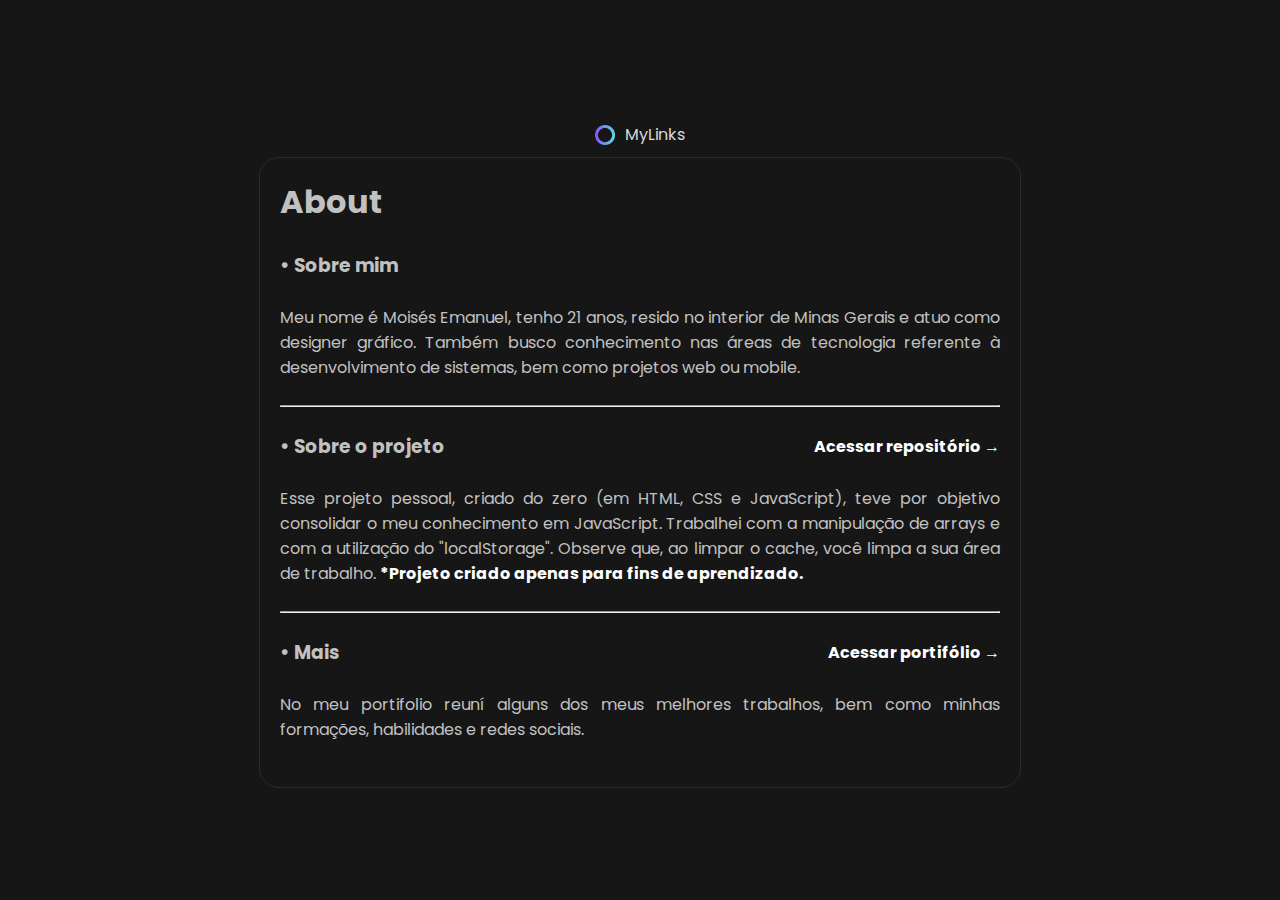
==== sobre.html @ e0e054c8 "Add files via upload" ====
<!DOCTYPE html>
<html lang="pt-br">
<head>
    <meta charset="UTF-8">
    <meta name="viewport" content="width=device-width, initial-scale=1.0">
    <link rel="preconnect" href="https://fonts.googleapis.com">
    <link rel="preconnect" href="https://fonts.gstatic.com" crossorigin>
    <link href="https://fonts.googleapis.com/css2?family=Poppins&display=swap" rel="stylesheet">
    <link rel="shortcut icon" href="img/icone.ico"/>
    <title>MyLinks</title>
    <link rel="stylesheet" href="style.css">
</head>

<body>
    <header class="titulo_pag">
        <img class="girando_icone" src="img/icone.ico">
        <p>MyLinks</p>
        <a class="info" href="index.html" style="width: auto; padding: 0 6px; font-size: 14px;">Voltar</a>
    </header>
    <div class="box_lista" style="padding: 20px; flex-direction: column;">
        <h1>About</h1><br>
        <h3>• Sobre mim</h3><br>
        <p>Meu nome é Moisés Emanuel, tenho 21 anos, resido no interior de Minas Gerais e atuo como designer gráfico. Também busco conhecimento nas áreas de tecnologia referente à desenvolvimento de sistemas, bem como projetos web ou mobile.</p><br><hr><br>
        <div class="subtitulo_sobre"><h3>• Sobre o projeto</h3><a class="link_portifolio" href="https://github.com/moimanu/MyLinks" target="_blank">Acessar repositório →</a></div><br>
        <p>Esse projeto pessoal, criado do zero (em HTML, CSS e JavaScript), teve por objetivo consolidar o meu conhecimento em JavaScript. Trabalhei com a manipulação de arrays e com a utilização do "localStorage". Observe que, ao limpar o cache, você limpa a sua área de trabalho. <strong style="color: white;">*Projeto criado apenas para fins de aprendizado.</strong></p><br><hr><br>
        <div class="subtitulo_sobre"><h3>• Mais</h3><a class="link_portifolio" href="https://moisesemanuel.vercel.app" target="”_blank”">Acessar portifólio →</a></div><br>
        <p>No meu portifolio reuní alguns dos meus melhores trabalhos, bem como minhas formações, habilidades e redes sociais.</p><br>
    </div>
    <script src="script.js"></script>
</body>
</html>
---- style.css ----
:root {
    --tamanho-bt-site: 150px;
}

* {
    margin: 0;
    padding: 0;
    font-family: Poppins;
}

html {
    height: 100%;
}

body {
    display: flex;
    flex-direction: column;
    justify-content: center;
    align-items: center;
    height: 100%;
    margin: 0;
    background-color: #161616;
}

/*CABECALHO*/

    .titulo_pag {
        padding: 10px;
        box-sizing: border-box;
        display: flex;
        align-items: center;
    }

    .titulo_pag p {
        font-size: 16px;
        margin: 0 0 0 10px;
        color: rgb(217, 217, 217);
    }

    .titulo_pag p:hover {
        cursor: default;
    }

    .titulo_pag:hover .info {
        display: flex;
    }

    .titulo_pag:hover .bt_editar {
        display: flex;
    }

    @keyframes loading {
        0% {
            transform: rotate(0);
        }
        100% {
            transform: rotate(360deg);
        }
    }

    .girando_icone {
        animation: loading 0.3s linear infinite;
        width: 20px;
        height: 20px;
    }

    .titulo_pag .info {
        display: none;
        justify-content: center;
        align-items: center;
        width: 18px;
        height: 18px;
        border-radius: 40px;
        background-color: white;
        color: black;
        font-weight: bold;
        margin-left: 15px;
        text-decoration: none;
    }

    .titulo_pag .info:hover {
        cursor: pointer;
        filter: opacity(70%);
    }

    .bt_editar {
        display: none;
        margin-left: 15px;
        transition: 0.5s;
    }
    
    .bt_editar img {
        width: 13px;
        filter: invert(1);
    }
    
    .bt_editar:hover {
        cursor: pointer;
        filter: opacity(70%);
    }

    .bt_editar:active {
        filter: brightness(10);
        transform: rotate(20deg);
        transition: 0.1s;
    }

/*CABECALHO FIM*/

/*LISTA*/

    .box_lista {
        display: flex;
        flex-wrap: wrap;
        flex-direction: row;
        max-width: 762px;
        border: solid 1px #2a2a2a;
        border-radius: 20px;
        box-sizing: border-box;
        color: #c1c1c1;
        text-align: justify;
    }

    .box_lista:hover .ancora {
        filter: opacity(0.4);
    }

    /*CHECKBOX EDITAR*/

        #checkbox_editar {
            display: none;
        }

        #checkbox_editar:checked ~ .item_lista {
            display: none;
        }

        #checkbox_editar:checked ~ .bt_excluir {
            display: flex;
            opacity: 100%;
            transition: 0.5s;
        }
        
    /*CHECKBOX EDITAR FIM*/

    /*BOX FORMULARIO*/

        #box_formulario {
            display: flex;
            list-style: none;
        }
        
        .box_formulario_div {
            width: var(--tamanho-bt-site);
            height: var(--tamanho-bt-site);
            margin: 20px;
            padding: 15px;
            box-sizing: border-box;
            border: #626262 solid 1px;
            border-radius: 20px;
        }

        #novo_botao_form {
            justify-content: space-between;
            display: flex;
            flex-direction: column;
            height: 100%;
        }

        /*ITENS ADICIONADOS*/

            .item_lista {
                list-style: none;
            }
            
            .ancora {
                display: block;
                width: var(--tamanho-bt-site);
                height: var(--tamanho-bt-site);
                margin: 20px;
                border-radius: 20px;
                box-shadow: 6px 6px 5px 0px #0000004f;
                transition: 0.3s;
            }

            #ancora_id:hover {
                transform: translate(0px,-6px);
                transition: 0.3s;
                cursor: pointer;
                filter: opacity(1);
            }

            .ancora_imagem {
                width: var(--tamanho-bt-site);
                height: var(--tamanho-bt-site);
                object-fit: cover;
                border-radius: 20px;
            }

            .bt_excluir {
                display: none;
                width: var(--tamanho-bt-site);
                height: var(--tamanho-bt-site);
                margin: 20px;
                border-radius: 22px;
                box-shadow: 6px 6px 5px 0px #0000004f;
                transition: 0.3s;
                background-size: 100%;
                border: none;
            }

            .bt_excluir:active {
                transform: scale(1.1);
                transition: 0.3s;
            }
            
            .bt_excluir:hover .icone_lixo_box {
                border: white solid;
                box-sizing: border-box;
                cursor: pointer;
                backdrop-filter: blur(8px);
            }
            
            .bt_excluir:hover .icone_lixo {
                display: block;
            }

            .fundo {
                border-radius: 20px;
                width: var(--tamanho-bt-site);
                height: var(--tamanho-bt-site);
                object-fit: cover;
                filter: brightness(0.1);
                background-color: black;
            }
            
            .icone_lixo_box {
                position: absolute;
                width: var(--tamanho-bt-site);
                height: var(--tamanho-bt-site);
                display: flex;
                align-items: center;
                justify-content: center;
                color: white;
                font-weight: bold;
                border-radius: 20px;
            }
            
            .icone_lixo {
                width: 50px;
                filter: invert(1);
            }

        /*ITENS ADICIONADOS FIM*/

        /*BOTAO FORMULARIO*/

            .inputs {
                width: 100%;
                font-size: 12px;
                background-color: transparent;
                border: solid #626262 1px;
                padding: 5px;
                box-sizing: border-box;
                border-radius: 10px;
                color: white;
            }

            .bt_adicionar {
                width: 100%;
                padding: 5px;
                border-radius: 10px;
                background-color: transparent;
                color: white;
                border: solid 1px white;
                font-weight: bold;
            }

            .bt_adicionar:hover {
                background-color: white;
                color: #161616;
                cursor: pointer;
            }

        /*BOTAO FORMULARIO FIM*/

    /*BOX FORMULARIO FIM*/

    /*SOBRE*/

        .subtitulo_sobre {
            display: flex; 
            flex-direction: row; 
            text-align: center; 
            align-items: center; 
            justify-content: space-between;
        }

        .link_portifolio {
            color: white;
            text-decoration: none;
            font-weight: bold;
        }

        .link_portifolio:hover {
            filter: opacity(70%);
        }

    /*SOBRE*/

/*LISTA FIM*/

@media screen and (max-width: 830px) {

    :root {
        --tamanho-bt-site: 120px;
    }

    .box_lista {
        margin: 0 20px;
        justify-content: center;
        max-width: 572px;
    }
}

@media screen and (max-width: 610px) {

    body {
        height: auto;
    }
    
    .titulo_pag{
        width: 100%;
        justify-content: center;
        padding: 20px;
        background-color: #212121;
    }

    .box_lista {
        margin: 20px;
        border: none;
        width: 100%;
    }
    
    #box_formulario {
        width: 80%;
    }

    .box_formulario_div {
        padding: 10px;
        width: 100%;
    }

    .bt_editar:hover {
        filter: opacity(100%);
    }

    .box_lista:hover .ancora {
        filter: opacity(100%);
    }

    #ancora_id:active {
        transform: translate(0px,-6px);
        transition: 0.3s;
        cursor: pointer;
        filter: opacity(1);
    }

    .subtitulo_sobre {
        flex-direction: column;
        align-items: baseline;
    }
}
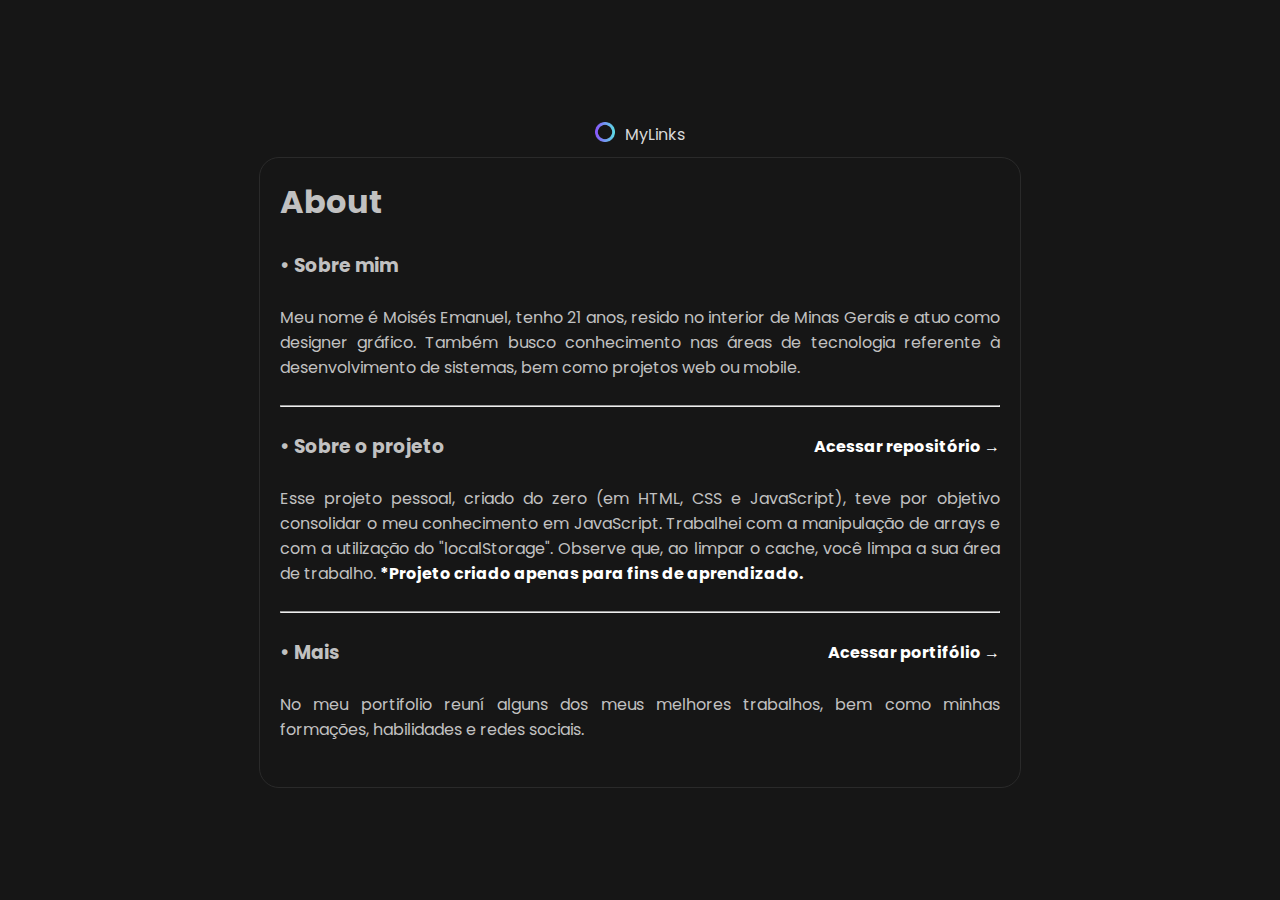
==== commit 7bcc2656: "Add files via upload" ====
--- a/sobre.html
+++ b/sobre.html
@@ -13,8 +13,10 @@
 
 <body>
     <header class="titulo_pag">
-        <img class="girando_icone" src="img/icone.ico">
-        <p>MyLinks</p>
+        <div>
+            <img class="girando_icone" src="img/icone.ico">
+            <p>MyLinks</p>  
+        </div>  
         <a class="info" href="index.html" style="width: auto; padding: 0 6px; font-size: 14px;">Voltar</a>
     </header>
     <div class="box_lista" style="padding: 20px; flex-direction: column;">
--- a/style.css
+++ b/style.css
@@ -29,6 +29,11 @@
         box-sizing: border-box;
         display: flex;
         align-items: center;
+    }
+
+    .titulo_pag div{
+        display: flex;
+        flex-direction: row;
     }
 
     .titulo_pag p {
@@ -87,10 +92,12 @@
         display: none;
         margin-left: 15px;
         transition: 0.5s;
+        align-items: center;
     }
     
     .bt_editar img {
         width: 13px;
+        height: 13px;
         filter: invert(1);
     }
     
@@ -319,7 +326,17 @@
     .box_lista {
         margin: 0 20px;
         justify-content: center;
-        max-width: 572px;
+        max-width: 482px;
+    }
+
+    .inputs {
+        font-size: 8px;
+        padding: 3px;
+    }
+
+    .bt_adicionar {
+        font-size: 8px;
+        padding: 3px;
     }
 }
 
@@ -331,9 +348,17 @@
     
     .titulo_pag{
         width: 100%;
-        justify-content: center;
+        justify-content: space-between;
         padding: 20px;
         background-color: #212121;
+    }
+
+    .bt_editar {
+        display: flex;
+    }
+
+    .titulo_pag .info {
+        display: flex;
     }
 
     .box_lista {
@@ -343,12 +368,17 @@
     }
     
     #box_formulario {
-        width: 80%;
+        width: 100%;
     }
 
     .box_formulario_div {
         padding: 10px;
         width: 100%;
+        height: fit-content;
+    }
+
+    #novo_botao_form {
+        padding: 10px;
     }
 
     .bt_editar:hover {
@@ -370,4 +400,16 @@
         flex-direction: column;
         align-items: baseline;
     }
+
+    .inputs {
+        margin-bottom: 20px;
+        font-size: 12px;
+        padding: 5px;
+    }
+
+    .bt_adicionar {
+        font-size: 12px;
+        padding: 5px;
+    }
+
 }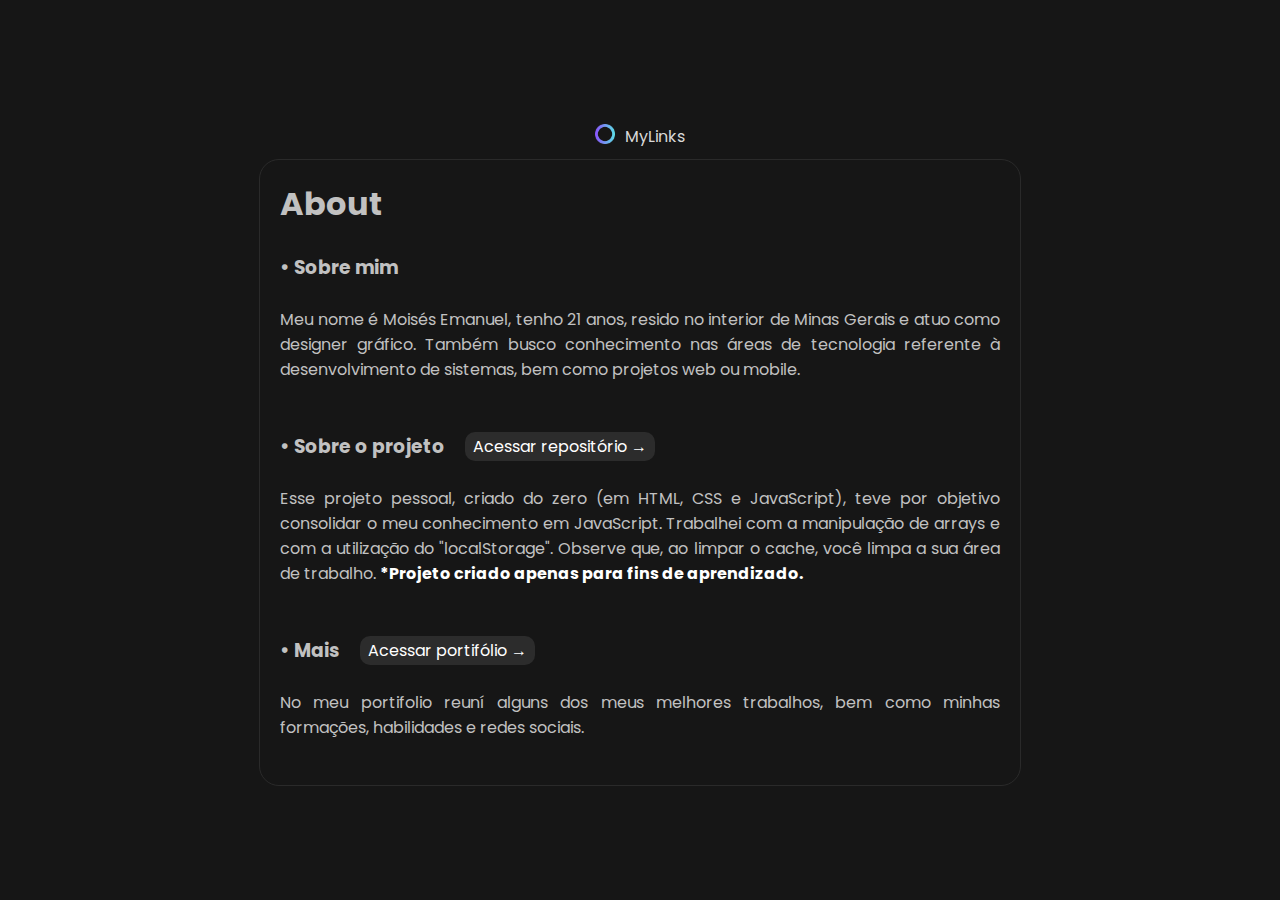
==== commit 85b24791: "Add files via upload" ====
--- a/sobre.html
+++ b/sobre.html
@@ -17,14 +17,14 @@
             <img class="girando_icone" src="img/icone.ico">
             <p>MyLinks</p>  
         </div>  
-        <a class="info" href="index.html" style="width: auto; padding: 0 6px; font-size: 14px;">Voltar</a>
+        <a class="info" href="index.html" style="width: auto; padding: 1px 6px;">Voltar</a>
     </header>
     <div class="box_lista" style="padding: 20px; flex-direction: column;">
         <h1>About</h1><br>
         <h3>• Sobre mim</h3><br>
-        <p>Meu nome é Moisés Emanuel, tenho 21 anos, resido no interior de Minas Gerais e atuo como designer gráfico. Também busco conhecimento nas áreas de tecnologia referente à desenvolvimento de sistemas, bem como projetos web ou mobile.</p><br><hr><br>
+        <p>Meu nome é Moisés Emanuel, tenho 21 anos, resido no interior de Minas Gerais e atuo como designer gráfico. Também busco conhecimento nas áreas de tecnologia referente à desenvolvimento de sistemas, bem como projetos web ou mobile.</p><br><br>
         <div class="subtitulo_sobre"><h3>• Sobre o projeto</h3><a class="link_portifolio" href="https://github.com/moimanu/MyLinks" target="_blank">Acessar repositório →</a></div><br>
-        <p>Esse projeto pessoal, criado do zero (em HTML, CSS e JavaScript), teve por objetivo consolidar o meu conhecimento em JavaScript. Trabalhei com a manipulação de arrays e com a utilização do "localStorage". Observe que, ao limpar o cache, você limpa a sua área de trabalho. <strong style="color: white;">*Projeto criado apenas para fins de aprendizado.</strong></p><br><hr><br>
+        <p>Esse projeto pessoal, criado do zero (em HTML, CSS e JavaScript), teve por objetivo consolidar o meu conhecimento em JavaScript. Trabalhei com a manipulação de arrays e com a utilização do "localStorage". Observe que, ao limpar o cache, você limpa a sua área de trabalho. <strong style="color: white;">*Projeto criado apenas para fins de aprendizado.</strong></p><br><br>
         <div class="subtitulo_sobre"><h3>• Mais</h3><a class="link_portifolio" href="https://moisesemanuel.vercel.app" target="”_blank”">Acessar portifólio →</a></div><br>
         <p>No meu portifolio reuní alguns dos meus melhores trabalhos, bem como minhas formações, habilidades e redes sociais.</p><br>
     </div>
--- a/style.css
+++ b/style.css
@@ -81,6 +81,7 @@
         font-weight: bold;
         margin-left: 15px;
         text-decoration: none;
+        font-size: 12px;
     }
 
     .titulo_pag .info:hover {
@@ -277,16 +278,20 @@
                 width: 100%;
                 padding: 5px;
                 border-radius: 10px;
-                background-color: transparent;
-                color: white;
-                border: solid 1px white;
-                font-weight: bold;
+                border: none;
+                color: #cbcbcb;
+                text-decoration: none;
+                background-color: #2c2c2c;
+                box-sizing: border-box;
+                transition: 0.3s;
             }
 
             .bt_adicionar:hover {
                 background-color: white;
+                font-weight: bold;
                 color: #161616;
                 cursor: pointer;
+                transition: 0.3s;
             }
 
         /*BOTAO FORMULARIO FIM*/
@@ -300,13 +305,16 @@
             flex-direction: row; 
             text-align: center; 
             align-items: center; 
-            justify-content: space-between;
         }
 
         .link_portifolio {
             color: white;
             text-decoration: none;
-            font-weight: bold;
+            background-color: #2c2c2c;
+            padding: 2px 8px;
+            box-sizing: border-box;
+            border-radius: 10px;
+            margin-left: 20px;
         }
 
         .link_portifolio:hover {
@@ -412,4 +420,8 @@
         padding: 5px;
     }
 
+    .link_portifolio {
+        margin-top: 10px;
+    }
+
 }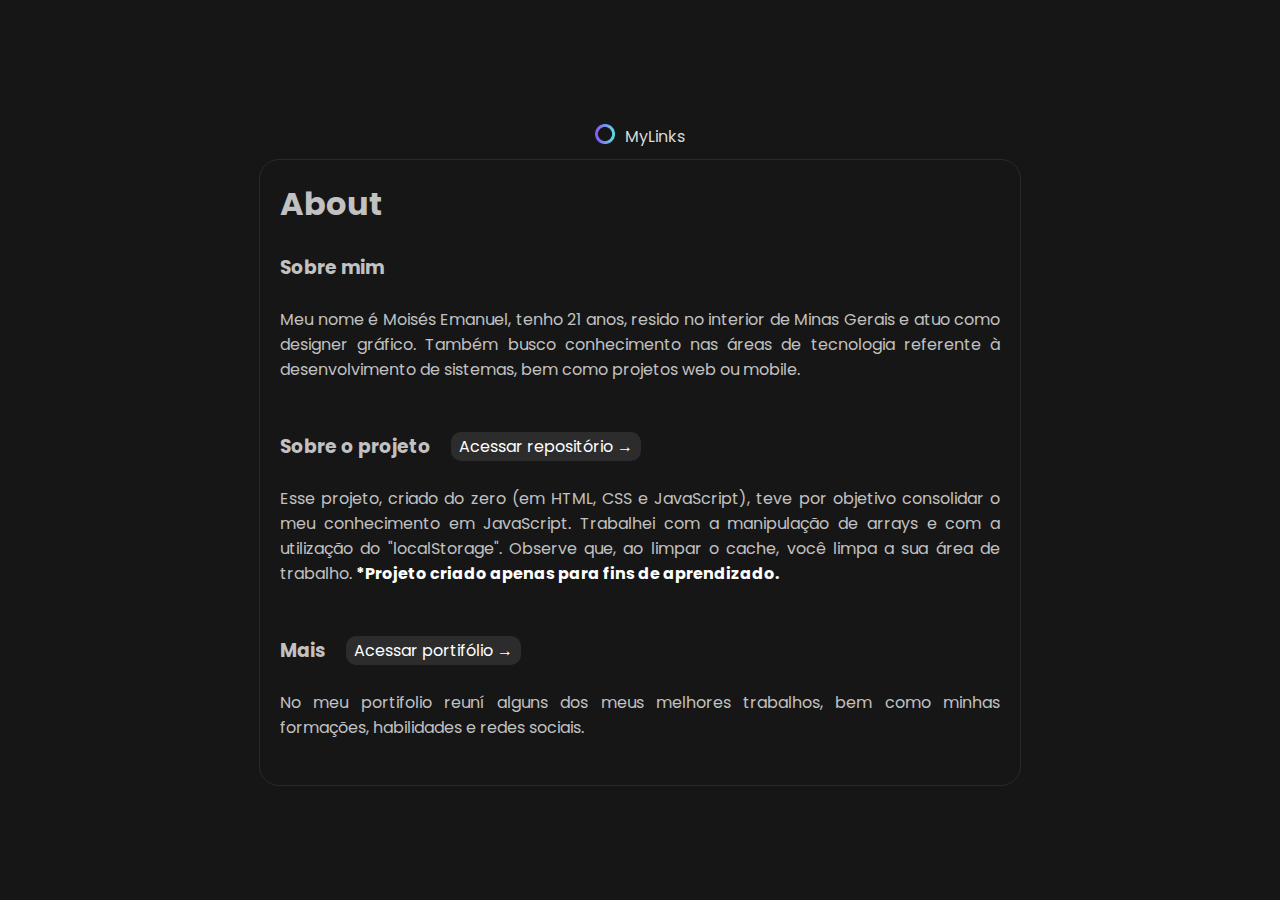
==== commit e8cae79f: "Add files via upload" ====
--- a/sobre.html
+++ b/sobre.html
@@ -21,11 +21,11 @@
     </header>
     <div class="box_lista" style="padding: 20px; flex-direction: column;">
         <h1>About</h1><br>
-        <h3>• Sobre mim</h3><br>
+        <h3>Sobre mim</h3><br>
         <p>Meu nome é Moisés Emanuel, tenho 21 anos, resido no interior de Minas Gerais e atuo como designer gráfico. Também busco conhecimento nas áreas de tecnologia referente à desenvolvimento de sistemas, bem como projetos web ou mobile.</p><br><br>
-        <div class="subtitulo_sobre"><h3>• Sobre o projeto</h3><a class="link_portifolio" href="https://github.com/moimanu/MyLinks" target="_blank">Acessar repositório →</a></div><br>
-        <p>Esse projeto pessoal, criado do zero (em HTML, CSS e JavaScript), teve por objetivo consolidar o meu conhecimento em JavaScript. Trabalhei com a manipulação de arrays e com a utilização do "localStorage". Observe que, ao limpar o cache, você limpa a sua área de trabalho. <strong style="color: white;">*Projeto criado apenas para fins de aprendizado.</strong></p><br><br>
-        <div class="subtitulo_sobre"><h3>• Mais</h3><a class="link_portifolio" href="https://moisesemanuel.vercel.app" target="”_blank”">Acessar portifólio →</a></div><br>
+        <div class="subtitulo_sobre"><h3>Sobre o projeto</h3><a class="link_portifolio" href="https://github.com/moimanu/MyLinks" target="_blank">Acessar repositório →</a></div><br>
+        <p>Esse projeto, criado do zero (em HTML, CSS e JavaScript), teve por objetivo consolidar o meu conhecimento em JavaScript. Trabalhei com a manipulação de arrays e com a utilização do "localStorage". Observe que, ao limpar o cache, você limpa a sua área de trabalho. <strong style="color: white;">*Projeto criado apenas para fins de aprendizado.</strong></p><br><br>
+        <div class="subtitulo_sobre"><h3>Mais</h3><a class="link_portifolio" href="https://moisesemanuel.vercel.app" target="”_blank”">Acessar portifólio →</a></div><br>
         <p>No meu portifolio reuní alguns dos meus melhores trabalhos, bem como minhas formações, habilidades e redes sociais.</p><br>
     </div>
     <script src="script.js"></script>
--- a/style.css
+++ b/style.css
@@ -421,7 +421,7 @@
     }
 
     .link_portifolio {
-        margin-top: 10px;
+        margin: 10px 0 0 0;
     }
 
 }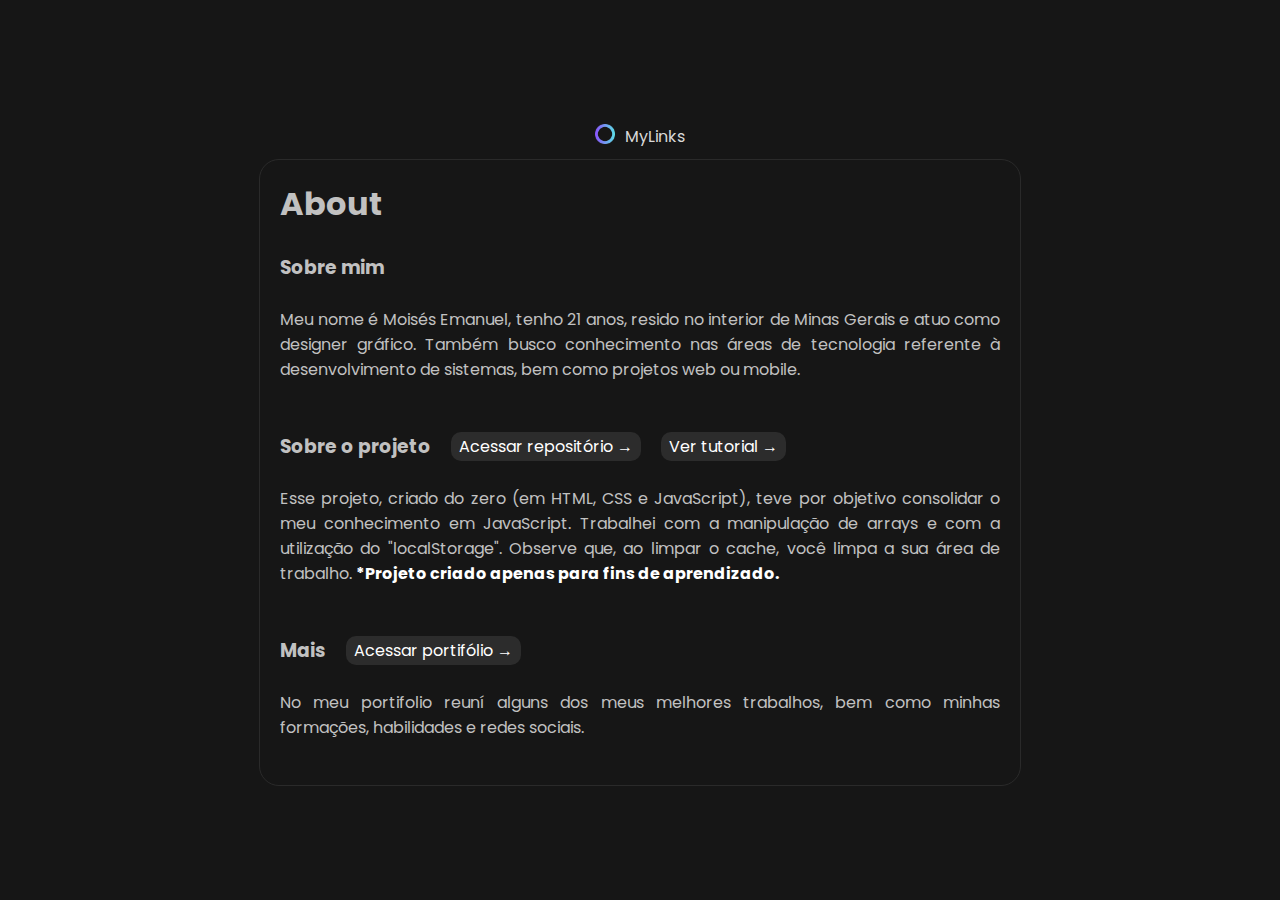
==== commit 2556917f: "Add files via upload" ====
--- a/sobre.html
+++ b/sobre.html
@@ -17,13 +17,13 @@
             <img class="girando_icone" src="img/icone.ico">
             <p>MyLinks</p>  
         </div>  
-        <a class="info" href="index.html" style="width: auto; padding: 1px 6px;">Voltar</a>
+        <button class="info" onclick='history.go(-1)' style="width: auto; padding: 1px 6px;">Voltar</button>
     </header>
-    <div class="box_lista" style="padding: 20px; flex-direction: column;">
+    <div class="box_lista" id="resumo_sobre" style="padding: 20px; flex-direction: column;">
         <h1>About</h1><br>
         <h3>Sobre mim</h3><br>
         <p>Meu nome é Moisés Emanuel, tenho 21 anos, resido no interior de Minas Gerais e atuo como designer gráfico. Também busco conhecimento nas áreas de tecnologia referente à desenvolvimento de sistemas, bem como projetos web ou mobile.</p><br><br>
-        <div class="subtitulo_sobre"><h3>Sobre o projeto</h3><a class="link_portifolio" href="https://github.com/moimanu/MyLinks" target="_blank">Acessar repositório →</a></div><br>
+        <div class="subtitulo_sobre"><h3>Sobre o projeto</h3><a class="link_portifolio" href="https://github.com/moimanu/MyLinks" target="_blank">Acessar repositório →</a><a class="link_portifolio" href="https://www.linkedin.com/posts/moisesemanuel_portfolio-javascript-ux-activity-7164687593316466688-JVJq?utm_source=share&utm_medium=member_desktop">Ver tutorial →</a></div><br>
         <p>Esse projeto, criado do zero (em HTML, CSS e JavaScript), teve por objetivo consolidar o meu conhecimento em JavaScript. Trabalhei com a manipulação de arrays e com a utilização do "localStorage". Observe que, ao limpar o cache, você limpa a sua área de trabalho. <strong style="color: white;">*Projeto criado apenas para fins de aprendizado.</strong></p><br><br>
         <div class="subtitulo_sobre"><h3>Mais</h3><a class="link_portifolio" href="https://moisesemanuel.vercel.app" target="”_blank”">Acessar portifólio →</a></div><br>
         <p>No meu portifolio reuní alguns dos meus melhores trabalhos, bem como minhas formações, habilidades e redes sociais.</p><br>
--- a/style.css
+++ b/style.css
@@ -70,6 +70,7 @@
     }
 
     .titulo_pag .info {
+        border: none;
         display: none;
         justify-content: center;
         align-items: center;
@@ -129,6 +130,10 @@
         text-align: justify;
     }
 
+    #resumo_sobre {
+        margin: 0;
+    }
+
     .box_lista:hover .ancora {
         filter: opacity(0.4);
     }
@@ -215,6 +220,7 @@
                 transition: 0.3s;
                 background-size: 100%;
                 border: none;
+                background-color: transparent;
             }
 
             .bt_excluir:active {
@@ -370,7 +376,7 @@
     }
 
     .box_lista {
-        margin: 20px;
+        margin-top: 20px;
         border: none;
         width: 100%;
     }
@@ -387,6 +393,8 @@
 
     #novo_botao_form {
         padding: 10px;
+        display: flex;
+        align-items: end;
     }
 
     .bt_editar:hover {
@@ -417,7 +425,8 @@
 
     .bt_adicionar {
         font-size: 12px;
-        padding: 5px;
+        padding: 5px 10px;
+        width: fit-content;
     }
 
     .link_portifolio {
